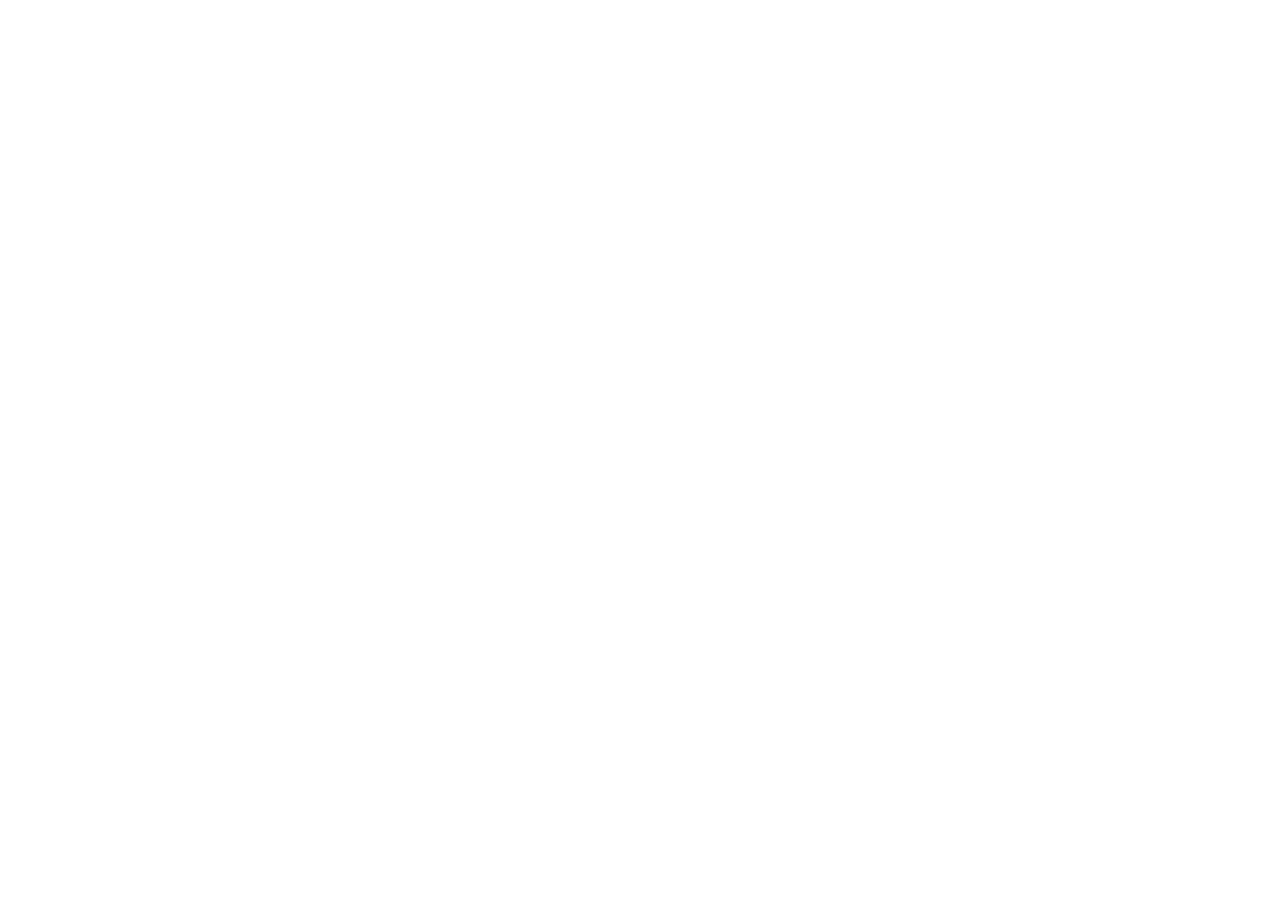
==== about.html @ ed223701 "initial commit" ====
<!DOCTYPE html>
<html lang="en">
  <head>
    <meta charset="UTF-8" />
    <meta http-equiv="X-UA-Compatible" content="IE=edge" />
    <meta name="viewport" content="width=device-width, initial-scale=1.0" />
    <title>Document</title>
  </head>
  <body></body>
</html>
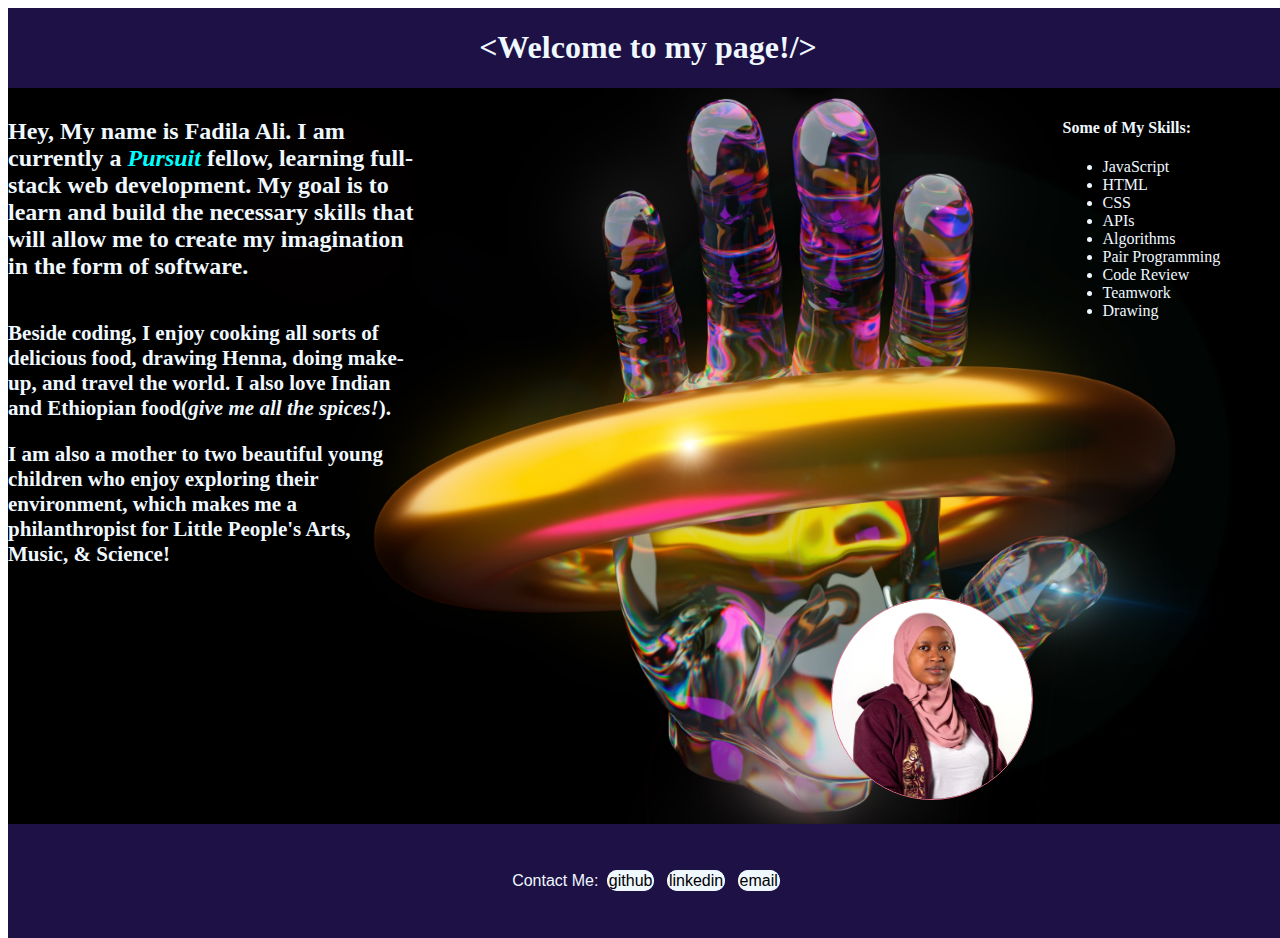
==== commit 463fa588: "printing the name and map of countries" ====
--- a/about.html
+++ b/about.html
@@ -4,7 +4,67 @@
     <meta charset="UTF-8" />
     <meta http-equiv="X-UA-Compatible" content="IE=edge" />
     <meta name="viewport" content="width=device-width, initial-scale=1.0" />
-    <title>Document</title>
+    <link rel="stylesheet" href="./styleme.css" />
+    <title>Fadila Portfolio</title>
   </head>
-  <body></body>
+  <body>
+    <div class="all">
+      <header class="header">
+        <h1 class="blink">&#60;Welcome to my page!&#47;&#62;</h1>
+      </header>
+      <main class="content">
+        <div class="photo">
+          <img
+            src="./Pursuit_9.1_-_Fadila_Ali209 copy.jpg"
+            alt="A picture of Fadila"
+          />
+        </div>
+        <div class="bio">
+          <h2>
+            Hey, My name is Fadila Ali. I am currently a
+            <a href="https://www.pursuit.org/">Pursuit</a> fellow, learning
+            full-stack web development. My goal is to learn and build the
+            necessary skills that will allow me to create my imagination in the
+            form of software.
+          </h2>
+        </div>
+        <div class="more-bio">
+          <h3>
+            Beside coding, I enjoy cooking all sorts of delicious food, drawing
+            Henna, doing make-up, and travel the world. I also love Indian and
+            Ethiopian food(<i>give me all the spices!</i>).
+          </h3>
+          <h3>
+            I am also a mother to two beautiful young children who enjoy
+            exploring their environment, which makes me a philanthropist for
+            Little People's Arts, Music, & Science!
+          </h3>
+        </div>
+      </main>
+      <aside class="side">
+        <h4>Some of My Skills:</h4>
+        <ul>
+          <li>JavaScript</li>
+          <li>HTML</li>
+          <li>CSS</li>
+          <li>APIs</li>
+          <li>Algorithms</li>
+          <li>Pair Programming</li>
+          <li>Code Review</li>
+          <li>Teamwork</li>
+          <li>Drawing</li>
+        </ul>
+      </aside>
+      <footer class="footer">
+        <p>
+          Contact Me:
+          <a href="https://github.com/">github</a>
+          <a href="https://www.linkedin.com/in/fadila-ali-574b13183/"
+            >linkedin</a
+          >
+          <a href="mailto: fadilaali@pursuit.org">email</a>
+        </p>
+      </footer>
+    </div>
+  </body>
 </html>
--- a/styleme.css
+++ b/styleme.css
@@ -0,0 +1,127 @@
+body {
+  /* border: 2px solid black; */
+}
+
+/* the div that contain all page content */
+.all {
+  background-image: url(./axel-ruffini-iulnjpZyWnc-unsplash.jpg);
+  background-repeat: no-repeat;
+  background-position: left center;
+  background-size: cover;
+  display: grid;
+  grid-template-columns: 1fr 3.5fr 1fr;
+  grid-gap: 10px 20px;
+  grid-template-areas:
+    "header header header"
+    "content content side"
+    "footer footer footer";
+  grid-template-rows: 0.5fr 3fr 0.5fr;
+  margin-right: auto;
+  margin-left: auto;
+  /* padding: 1em; */
+  height: 100vh;
+  width: 100vw;
+  color: aliceblue;
+  font-family: "Monaco";
+}
+
+/* welcome */
+.header {
+  /* border: 1px solid #1d1145; */
+  grid-area: header;
+  background-color: #1d1145;
+  font-family: "Monaco";
+  color: aliceblue;
+  text-align: center;
+}
+
+/* for main content */
+.content {
+  /* border: 1px solid #e76d89; */
+  grid-area: content;
+  display: grid;
+  /* background-image: linear-gradient(#f2a1a1, #e76d89); */
+  display: grid;
+  grid-template-columns: 1fr 1fr;
+  /* grid-template-rows: 1fr 1fr 1fr; */
+  grid-template-areas:
+    "bio ."
+    "more .";
+}
+
+/* for skills */
+.side {
+  /* border: 1px solid #0db4b9; */
+  grid-area: side;
+  /* background-color: #0db4b9; */
+  /* font-family: Arial, Helvetica, sans-serif; */
+}
+
+/* for contact info */
+.footer {
+  font-family: Arial, Helvetica, sans-serif;
+  grid-area: footer;
+  background-color: #1d1145;
+  color: aliceblue;
+  text-align: center;
+  padding: 2em;
+}
+
+.photo {
+  text-align: left;
+  grid-area: photo;
+}
+
+img {
+  height: 200px;
+  width: 200px;
+  border-radius: 50%;
+  border: 1px solid #e76d89;
+  margin: 10px;
+  /* margin-left: auto; */
+}
+
+p a {
+  background-color: aliceblue;
+  border: 2px solid aliceblue;
+  border-radius: 20px;
+  margin: 4px;
+  color: black;
+  text-decoration-line: none;
+}
+
+h2 a {
+  text-decoration-line: none;
+  font-style: italic;
+  color: aqua;
+}
+
+.bio {
+  grid-area: bio;
+  margin: auto;
+  text-align: left;
+  /* background-color: #e76d89; */
+}
+
+.more-bio {
+  grid-area: more;
+  margin: auto;
+  font-size: large;
+}
+
+/* Make my contact info Links hover */
+p a:hover {
+  background-color: beige;
+  color: aqua;
+}
+
+/* Make the Header text Blink */
+.blink {
+  animation: blinker 3s linear infinite;
+}
+
+@keyframes blinker {
+  50% {
+    opacity: 0;
+  }
+}
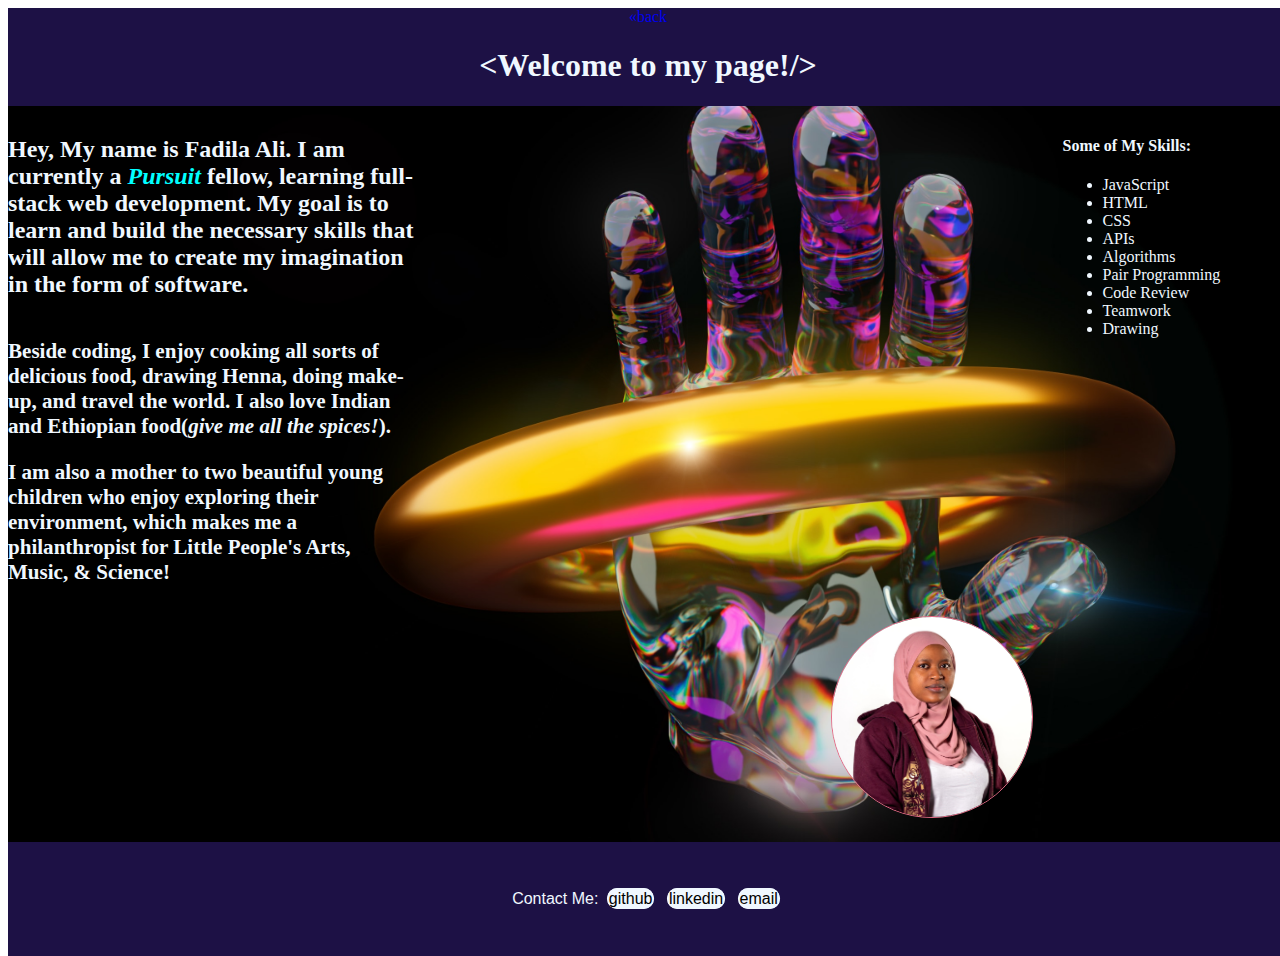
==== commit f83f9788: "almost done" ====
--- a/about.html
+++ b/about.html
@@ -10,13 +10,14 @@
   <body>
     <div class="all">
       <header class="header">
+        <a href="./index.html">&#171;back</a>
         <h1 class="blink">&#60;Welcome to my page!&#47;&#62;</h1>
       </header>
       <main class="content">
         <div class="photo">
           <img
             src="./Pursuit_9.1_-_Fadila_Ali209 copy.jpg"
-            alt="A picture of Fadila"
+            alt="A picture of Fadila Ali"
           />
         </div>
         <div class="bio">
--- a/styleme.css
+++ b/styleme.css
@@ -1,7 +1,3 @@
-body {
-  /* border: 2px solid black; */
-}
-
 /* the div that contain all page content */
 .all {
   background-image: url(./axel-ruffini-iulnjpZyWnc-unsplash.jpg);
@@ -115,6 +111,11 @@
   color: aqua;
 }
 
+header a {
+  text-decoration-line: none;
+  text-align: left;
+}
+
 /* Make the Header text Blink */
 .blink {
   animation: blinker 3s linear infinite;
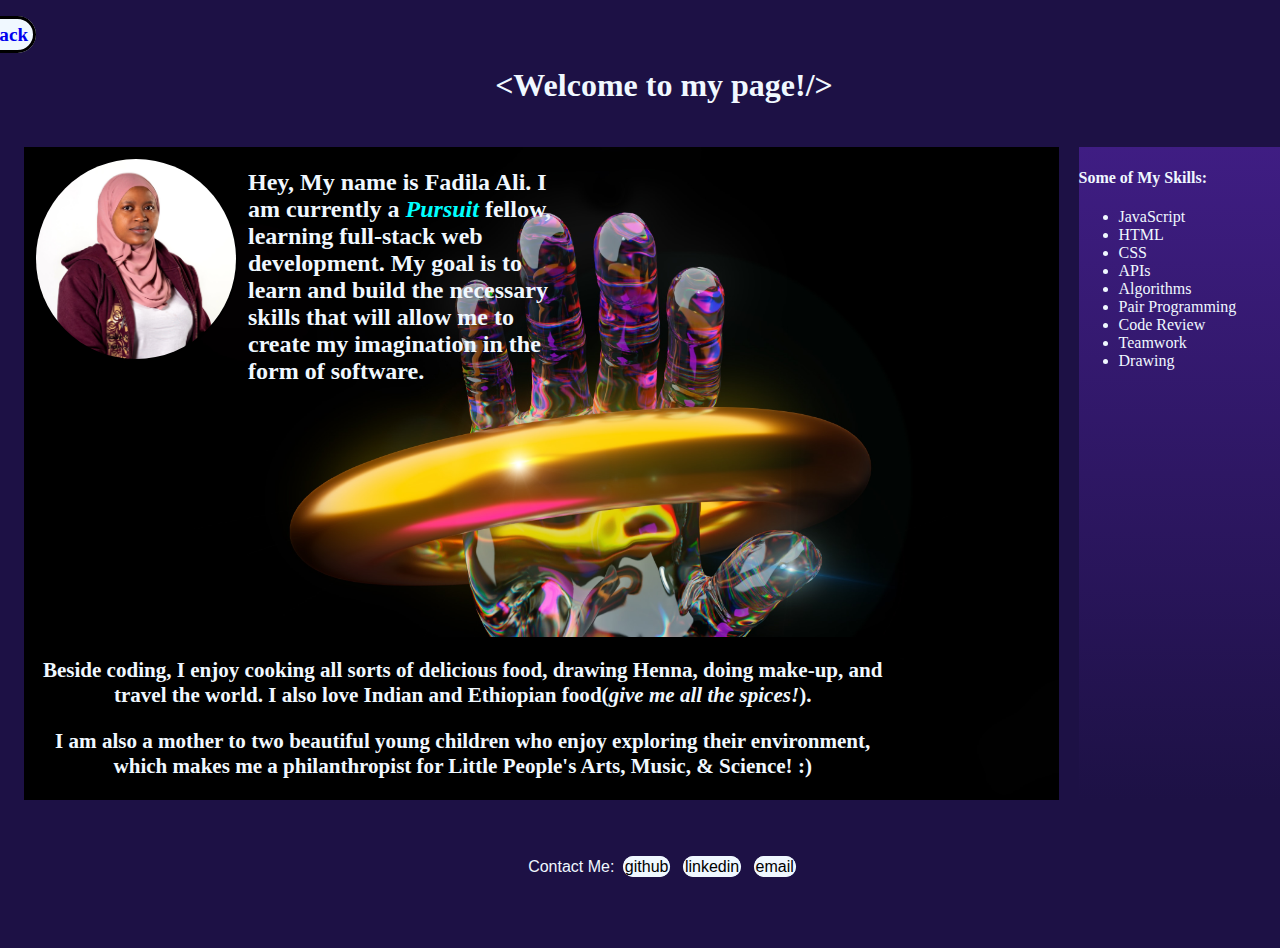
==== commit cbe95654: "some CSS" ====
--- a/about.html
+++ b/about.html
@@ -10,7 +10,7 @@
   <body>
     <div class="all">
       <header class="header">
-        <a href="./index.html">&#171;back</a>
+        <a href="./index.html">&#171;&#8212;back</a>
         <h1 class="blink">&#60;Welcome to my page!&#47;&#62;</h1>
       </header>
       <main class="content">
@@ -38,7 +38,7 @@
           <h3>
             I am also a mother to two beautiful young children who enjoy
             exploring their environment, which makes me a philanthropist for
-            Little People's Arts, Music, & Science!
+            Little People's Arts, Music, & Science! :)
           </h3>
         </div>
       </main>
--- a/styleme.css
+++ b/styleme.css
@@ -1,9 +1,10 @@
+body {
+  /* background-color: #1d1145; */
+  background-image: linear-gradient(#1d1145, #1d1145);
+}
+
 /* the div that contain all page content */
 .all {
-  background-image: url(./axel-ruffini-iulnjpZyWnc-unsplash.jpg);
-  background-repeat: no-repeat;
-  background-position: left center;
-  background-size: cover;
   display: grid;
   grid-template-columns: 1fr 3.5fr 1fr;
   grid-gap: 10px 20px;
@@ -11,10 +12,10 @@
     "header header header"
     "content content side"
     "footer footer footer";
-  grid-template-rows: 0.5fr 3fr 0.5fr;
+  grid-template-rows: 1fr 3.5fr 1fr;
   margin-right: auto;
   margin-left: auto;
-  /* padding: 1em; */
+  padding: 1em;
   height: 100vh;
   width: 100vw;
   color: aliceblue;
@@ -23,7 +24,6 @@
 
 /* welcome */
 .header {
-  /* border: 1px solid #1d1145; */
   grid-area: header;
   background-color: #1d1145;
   font-family: "Monaco";
@@ -33,24 +33,23 @@
 
 /* for main content */
 .content {
-  /* border: 1px solid #e76d89; */
+  background-image: url(./axel-ruffini-iulnjpZyWnc-unsplash.jpg);
+  background-repeat: no-repeat;
+  background-position: left center;
+  background-size: cover;
   grid-area: content;
   display: grid;
-  /* background-image: linear-gradient(#f2a1a1, #e76d89); */
-  display: grid;
-  grid-template-columns: 1fr 1fr;
-  /* grid-template-rows: 1fr 1fr 1fr; */
+  grid-template-columns: 1fr 2fr 2fr 1fr;
+  grid-template-rows: 3fr 0.5fr;
   grid-template-areas:
-    "bio ."
-    "more .";
+    "img bio ."
+    "more more more";
 }
 
 /* for skills */
 .side {
-  /* border: 1px solid #0db4b9; */
   grid-area: side;
-  /* background-color: #0db4b9; */
-  /* font-family: Arial, Helvetica, sans-serif; */
+  background-image: linear-gradient(#3f1d83, #1d1145);
 }
 
 /* for contact info */
@@ -63,20 +62,32 @@
   padding: 2em;
 }
 
+/* profile img div */
 .photo {
   text-align: left;
-  grid-area: photo;
 }
 
+/* my profile img */
 img {
+  grid-area: img;
+  margin: 10px;
+  border: 2px solid black;
+  border-radius: 50%;
+  display: block;
+  width: 200px;
   height: 200px;
-  width: 200px;
-  border-radius: 50%;
-  border: 1px solid #e76d89;
-  margin: 10px;
-  /* margin-left: auto; */
+  transition: width 2s, height 2s, background-color 2s, transform 2s;
 }
 
+img:hover {
+  border: 3px solid #efcf2f;
+  width: 350px;
+  height: 350px;
+  transform: rotate(180deg);
+}
+/* done */
+
+/* contact info a tags */
 p a {
   background-color: aliceblue;
   border: 2px solid aliceblue;
@@ -85,6 +96,7 @@
   color: black;
   text-decoration-line: none;
 }
+/* done */
 
 h2 a {
   text-decoration-line: none;
@@ -94,15 +106,17 @@
 
 .bio {
   grid-area: bio;
-  margin: auto;
+  margin-top: 2px;
   text-align: left;
-  /* background-color: #e76d89; */
 }
 
 .more-bio {
   grid-area: more;
   margin: auto;
   font-size: large;
+  padding-left: 5px;
+  text-align: center;
+  background-color: black;
 }
 
 /* Make my contact info Links hover */
@@ -111,10 +125,28 @@
   color: aqua;
 }
 
+/* the link that take user back to the main page */
 header a {
   text-decoration-line: none;
   text-align: left;
+  position: relative;
+  right: 650px;
+  background-color: aliceblue;
+  border-radius: 20px;
+  font-size: larger;
+  font-weight: 700;
+  padding: 5px;
+  margin-right: 40px;
+  border: 3px solid black;
 }
+
+header a:hover {
+  color: aqua;
+  width: 30px;
+  height: 40px;
+  background-color: #fff5d7;
+}
+/* done */
 
 /* Make the Header text Blink */
 .blink {
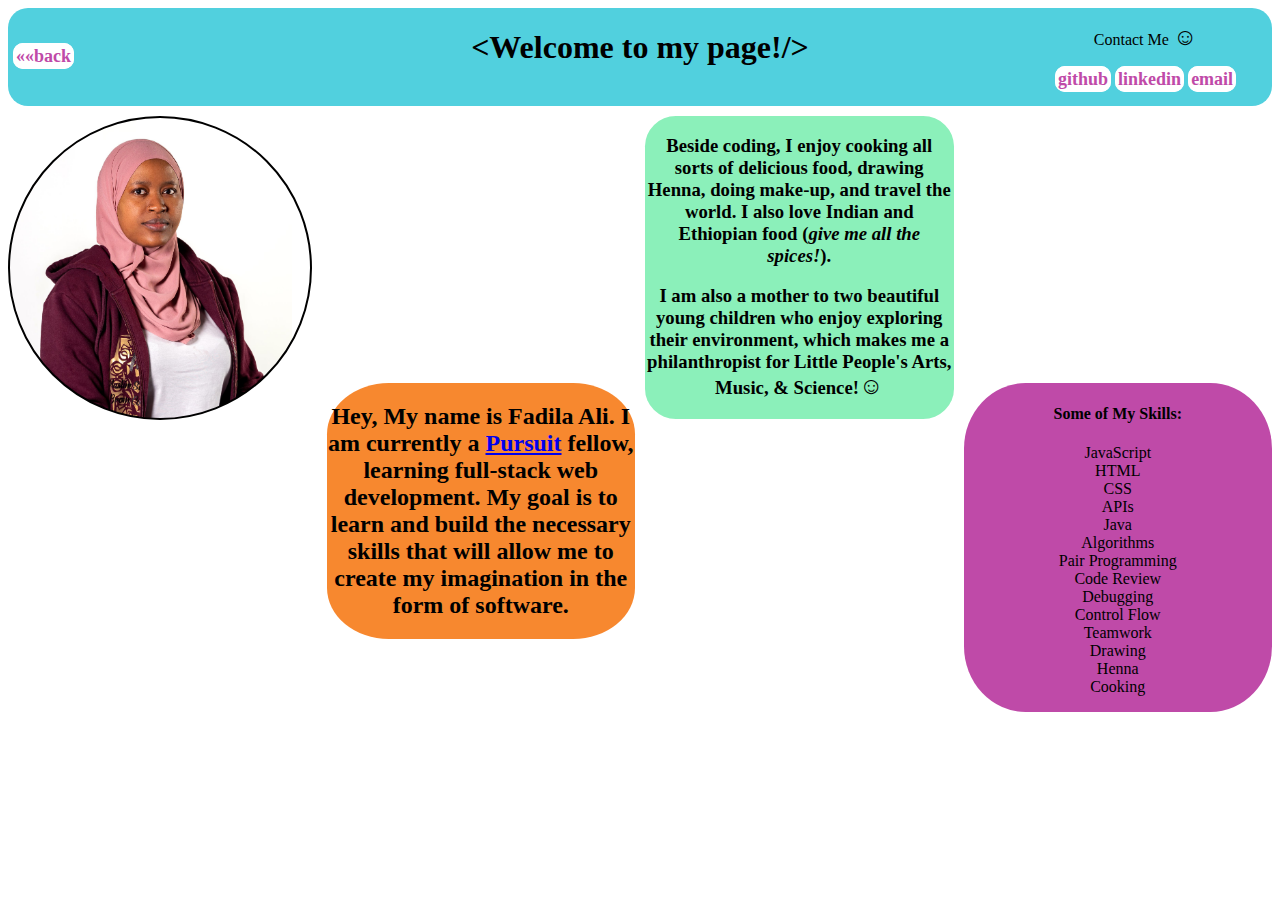
==== commit a4d11802: "final work before submission" ====
--- a/about.html
+++ b/about.html
@@ -9,63 +9,67 @@
   </head>
   <body>
     <div class="all">
-      <header class="header">
-        <a href="./index.html">&#171;&#8212;back</a>
-        <h1 class="blink">&#60;Welcome to my page!&#47;&#62;</h1>
+      <header>
+        <div>
+          <h1 class="blink">&#60;Welcome to my page!&#47;&#62;</h1>
+        </div>
+        <div class="goback">
+          <a href="./index.html">&#171;&#171;back</a>
+        </div>
+        <div class="contact">
+          <p>
+            Contact Me <span>&#9786;</span>
+            <br />
+            <br />
+            <a href="https://github.com/">github</a>
+            <a href="https://www.linkedin.com/in/fadila-ali-574b13183/"
+              >linkedin</a
+            >
+            <a href="mailto: fadilaali@pursuit.org">email</a>
+          </p>
+        </div>
       </header>
-      <main class="content">
-        <div class="photo">
-          <img
-            src="./Pursuit_9.1_-_Fadila_Ali209 copy.jpg"
-            alt="A picture of Fadila Ali"
-          />
-        </div>
-        <div class="bio">
-          <h2>
-            Hey, My name is Fadila Ali. I am currently a
-            <a href="https://www.pursuit.org/">Pursuit</a> fellow, learning
-            full-stack web development. My goal is to learn and build the
-            necessary skills that will allow me to create my imagination in the
-            form of software.
-          </h2>
-        </div>
-        <div class="more-bio">
-          <h3>
-            Beside coding, I enjoy cooking all sorts of delicious food, drawing
-            Henna, doing make-up, and travel the world. I also love Indian and
-            Ethiopian food(<i>give me all the spices!</i>).
-          </h3>
-          <h3>
-            I am also a mother to two beautiful young children who enjoy
-            exploring their environment, which makes me a philanthropist for
-            Little People's Arts, Music, & Science! :)
-          </h3>
-        </div>
-      </main>
-      <aside class="side">
+      <div class="profile"></div>
+      <div class="bio">
+        <h2>
+          Hey, My name is Fadila Ali. I am currently a
+          <a href="https://www.pursuit.org/">Pursuit</a> fellow, learning
+          full-stack web development. My goal is to learn and build the
+          necessary skills that will allow me to create my imagination in the
+          form of software.
+        </h2>
+      </div>
+      <div class="more-bio">
+        <h3>
+          Beside coding, I enjoy cooking all sorts of delicious food, drawing
+          Henna, doing make-up, and travel the world. I also love Indian and
+          Ethiopian food (<i>give me all the spices!</i>).
+        </h3>
+        <h3>
+          I am also a mother to two beautiful young children who enjoy exploring
+          their environment, which makes me a philanthropist for Little People's
+          Arts, Music, & Science!<span>&#9786;</span>
+        </h3>
+      </div>
+      <div class="skills">
         <h4>Some of My Skills:</h4>
         <ul>
           <li>JavaScript</li>
           <li>HTML</li>
           <li>CSS</li>
           <li>APIs</li>
+          <li>Java</li>
           <li>Algorithms</li>
           <li>Pair Programming</li>
           <li>Code Review</li>
+          <li>Debugging</li>
+          <li>Control Flow</li>
           <li>Teamwork</li>
           <li>Drawing</li>
+          <li>Henna</li>
+          <li>Cooking</li>
         </ul>
-      </aside>
-      <footer class="footer">
-        <p>
-          Contact Me:
-          <a href="https://github.com/">github</a>
-          <a href="https://www.linkedin.com/in/fadila-ali-574b13183/"
-            >linkedin</a
-          >
-          <a href="mailto: fadilaali@pursuit.org">email</a>
-        </p>
-      </footer>
+      </div>
     </div>
   </body>
 </html>
--- a/styleme.css
+++ b/styleme.css
@@ -1,160 +1,229 @@
 body {
-  /* background-color: #1d1145; */
-  background-image: linear-gradient(#1d1145, #1d1145);
-}
-
-/* the div that contain all page content */
+  height: 100vh;
+  text-align: center;
+  color: black;
+  font-family: "Monaco";
+  background-color: #ffffff;
+}
+
+/* a div that contain all that is in the body */
 .all {
   display: grid;
-  grid-template-columns: 1fr 3.5fr 1fr;
-  grid-gap: 10px 20px;
+  grid-template-columns: 1fr 1fr 1fr 1fr;
+  grid-template-rows: 0.1fr 0.5fr 0.5fr 0.5fr;
+  grid-gap: 10px 10px;
   grid-template-areas:
-    "header header header"
-    "content content side"
-    "footer footer footer";
-  grid-template-rows: 1fr 3.5fr 1fr;
-  margin-right: auto;
-  margin-left: auto;
-  padding: 1em;
+    "header header header header"
+    "profile . more ."
+    "profile bio more skills"
+    ". bio . skills";
   height: 100vh;
-  width: 100vw;
-  color: aliceblue;
-  font-family: "Monaco";
-}
-
-/* welcome */
-.header {
+}
+
+/*---------------------------------------------*/
+
+/* header */
+header {
   grid-area: header;
-  background-color: #1d1145;
-  font-family: "Monaco";
-  color: aliceblue;
-  text-align: center;
-}
-
-/* for main content */
-.content {
-  background-image: url(./axel-ruffini-iulnjpZyWnc-unsplash.jpg);
+  display: grid;
+  grid-template-columns: 1fr 3fr 1fr;
+  grid-template-areas: "goback blink contact";
+  background-color: #51d0de;
+  border-radius: 20px;
+}
+
+/*---------------------------------------------*/
+
+/* link to go back to other page */
+.goback {
+  grid-area: goback;
+  text-align: justify;
+  font-size: xx-large;
+  margin-top: 25px;
+  margin-left: 5px;
+}
+
+/*---------------------------------------------*/
+
+header a {
+  text-decoration-line: none;
+  color: #bf4aa8;
+  font-size: large;
+  font-weight: 600;
+  padding: 0;
+  border: 3px solid #ffffff;
+  border-radius: 10px;
+  background-color: #ffffff;
+}
+
+a:hover {
+  color: aqua;
+  width: 30px;
+  height: 40px;
+  background-color: aliceblue;
+}
+*/
+/*---------------------------------------------*/
+
+/* welcome header */
+.welcome {
+  grid-area: welcome;
+}
+/* Make the Header text Blink */
+h1 {
+  animation: blinker 3s linear infinite;
+}
+
+@keyframes blinker {
+  50% {
+    opacity: 0;
+  }
+}
+
+/*---------------------------------------------*/
+
+/* social media contact info */
+.contact {
+  grid-area: contact;
+}
+
+/*---------------------------------------------*/
+
+/* profile picture */
+.profile {
+  grid-area: profile;
+  background-image: url(./Pursuit_9.1_-_Fadila_Ali209\ copy.jpg);
+  background-size: contain;
   background-repeat: no-repeat;
-  background-position: left center;
-  background-size: cover;
-  grid-area: content;
-  display: grid;
-  grid-template-columns: 1fr 2fr 2fr 1fr;
-  grid-template-rows: 3fr 0.5fr;
-  grid-template-areas:
-    "img bio ."
-    "more more more";
-}
-
-/* for skills */
-.side {
-  grid-area: side;
-  background-image: linear-gradient(#3f1d83, #1d1145);
-}
-
-/* for contact info */
-.footer {
-  font-family: Arial, Helvetica, sans-serif;
-  grid-area: footer;
-  background-color: #1d1145;
-  color: aliceblue;
-  text-align: center;
-  padding: 2em;
-}
-
-/* profile img div */
-.photo {
-  text-align: left;
-}
-
-/* my profile img */
-img {
-  grid-area: img;
-  margin: 10px;
+}
+.profile {
   border: 2px solid black;
   border-radius: 50%;
   display: block;
-  width: 200px;
-  height: 200px;
+  width: 300px;
+  height: 300px;
   transition: width 2s, height 2s, background-color 2s, transform 2s;
 }
 
-img:hover {
-  border: 3px solid #efcf2f;
+.profile:hover {
+  border: 3px solid #feb300;
   width: 350px;
   height: 350px;
-  transform: rotate(180deg);
-}
-/* done */
-
-/* contact info a tags */
-p a {
-  background-color: aliceblue;
-  border: 2px solid aliceblue;
-  border-radius: 20px;
-  margin: 4px;
-  color: black;
-  text-decoration-line: none;
-}
-/* done */
-
-h2 a {
-  text-decoration-line: none;
-  font-style: italic;
-  color: aqua;
-}
-
+  transform: rotate(360deg);
+}
+
+/*---------------------------------------------*/
+
+/* code related bio */
 .bio {
   grid-area: bio;
-  margin-top: 2px;
-  text-align: left;
-}
-
+  background-color: #f7882f;
+  border-radius: 20%;
+  width: fit-content;
+  block-size: fit-content;
+}
+
+/*---------------------------------------------*/
+
+/* other hubbies related bio */
 .more-bio {
   grid-area: more;
-  margin: auto;
-  font-size: large;
-  padding-left: 5px;
+  background-color: #8bf0ba;
+  border-radius: 10%;
+  width: fit-content;
+  block-size: fit-content;
+}
+
+/*---------------------------------------------*/
+
+/* some skills */
+.skills {
+  grid-area: skills;
+  background-color: #bf4aa8;
+  border-radius: 20%;
+  width: -moz-fit-content;
+  height: -moz-fit-content;
+  block-size: fit-content;
   text-align: center;
-  background-color: black;
-}
-
-/* Make my contact info Links hover */
-p a:hover {
-  background-color: beige;
-  color: aqua;
-}
-
-/* the link that take user back to the main page */
-header a {
-  text-decoration-line: none;
-  text-align: left;
-  position: relative;
-  right: 650px;
-  background-color: aliceblue;
-  border-radius: 20px;
-  font-size: larger;
-  font-weight: 700;
-  padding: 5px;
-  margin-right: 40px;
-  border: 3px solid black;
-}
-
-header a:hover {
-  color: aqua;
-  width: 30px;
-  height: 40px;
-  background-color: #fff5d7;
-}
-/* done */
-
-/* Make the Header text Blink */
-.blink {
-  animation: blinker 3s linear infinite;
-}
-
-@keyframes blinker {
-  50% {
-    opacity: 0;
-  }
-}
+}
+li {
+  list-style-type: none;
+}
+ul {
+  padding-left: 0;
+}
+
+span {
+  font-size: x-large;
+}
+
+/*---------------------------------------------*/
+
+@media (max-width: 1230px) {
+  .all {
+    display: grid;
+    grid-template-columns: 1fr 1fr;
+    grid-template-rows: 0.1fr 0.5fr 0.5fr;
+    grid-gap: 10px 10px;
+    grid-template-areas:
+      "header header"
+      "profile bio"
+      "more skills";
+    height: 100vh;
+  }
+  header {
+    grid-area: header;
+    display: grid;
+    grid-template-columns: 1fr;
+    grid-template-rows: 0.1fr 0.5fr 0.1fr;
+    grid-template-areas:
+      "goback goback goback"
+      "blink blink blink"
+      "contact contact contact";
+    background-color: #51d0de;
+    border-radius: 20px;
+  }
+  .bio {
+    border-radius: 0%;
+  }
+  .more-bio {
+    border-radius: 0%;
+  }
+  .skills {
+    border-radius: 0%;
+  }
+}
+
+@media (max-width: 800px) {
+  .all {
+    display: grid;
+    grid-template-columns: 1fr 1fr;
+    grid-template-rows: 0.1fr 0.1fr 0.5fr 0.5fr 0.5fr;
+    grid-gap: 10px 10px;
+    grid-template-areas:
+      "header header"
+      "profile profile"
+      "bio bio"
+      "more more"
+      "skills skills";
+    height: 100vh;
+  }
+  .profile {
+    margin-left: 255px;
+  }
+  .profile {
+    border: 2px solid black;
+    border-radius: 50%;
+    display: block;
+    width: 200px;
+    height: 200px;
+    transition: width 2s, height 2s, background-color 2s, transform 2s;
+  }
+
+  .profile:hover {
+    border: 3px solid #feb300;
+    width: 250px;
+    height: 250px;
+    transform: rotate(360deg);
+  }
+}
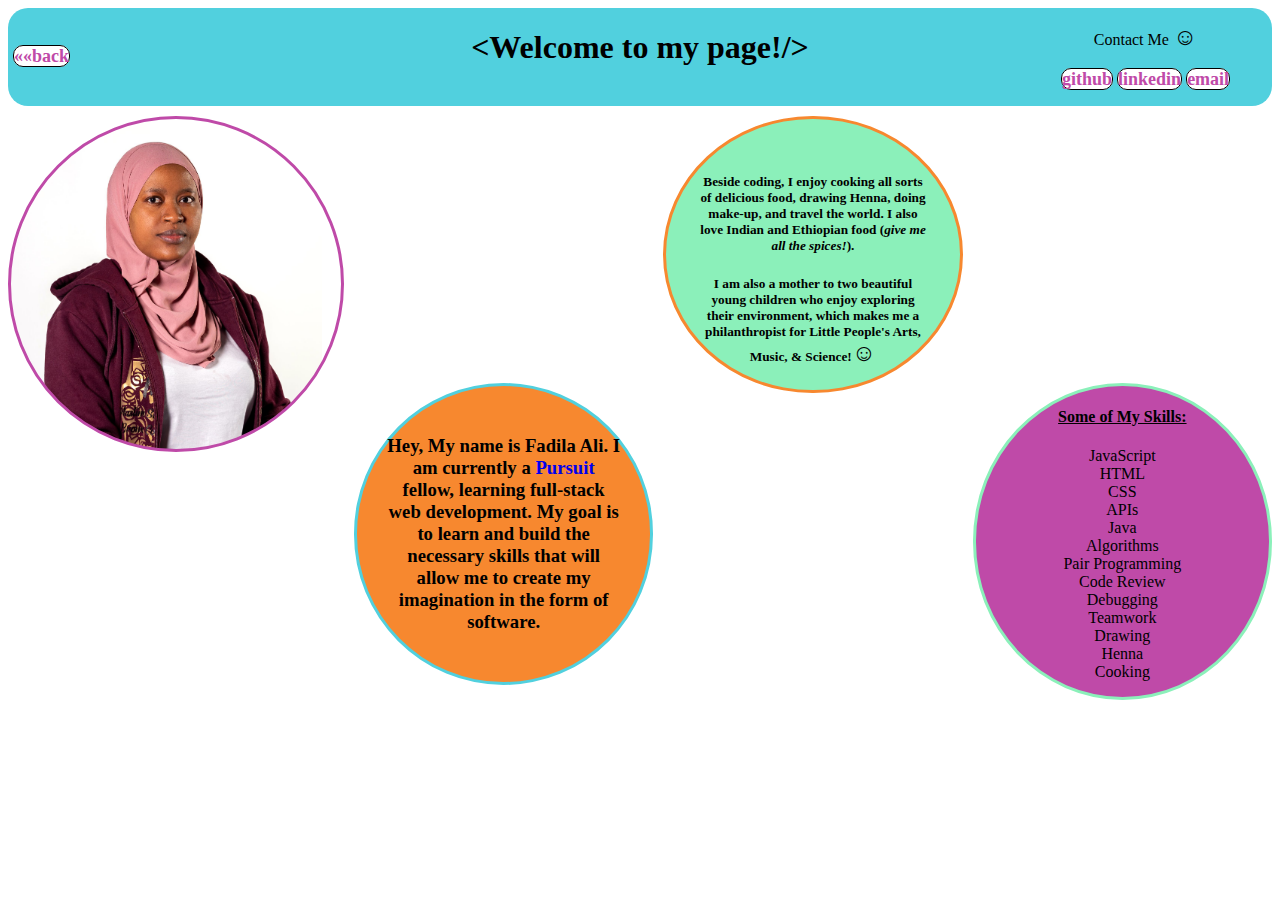
==== commit 761a5647: "This is for Submission" ====
--- a/about.html
+++ b/about.html
@@ -31,25 +31,25 @@
       </header>
       <div class="profile"></div>
       <div class="bio">
-        <h2>
+        <h3>
           Hey, My name is Fadila Ali. I am currently a
           <a href="https://www.pursuit.org/">Pursuit</a> fellow, learning
           full-stack web development. My goal is to learn and build the
           necessary skills that will allow me to create my imagination in the
           form of software.
-        </h2>
+        </h3>
       </div>
       <div class="more-bio">
-        <h3>
+        <h5>
           Beside coding, I enjoy cooking all sorts of delicious food, drawing
           Henna, doing make-up, and travel the world. I also love Indian and
           Ethiopian food (<i>give me all the spices!</i>).
-        </h3>
-        <h3>
+        </h5>
+        <h5>
           I am also a mother to two beautiful young children who enjoy exploring
           their environment, which makes me a philanthropist for Little People's
           Arts, Music, & Science!<span>&#9786;</span>
-        </h3>
+        </h5>
       </div>
       <div class="skills">
         <h4>Some of My Skills:</h4>
@@ -63,7 +63,6 @@
           <li>Pair Programming</li>
           <li>Code Review</li>
           <li>Debugging</li>
-          <li>Control Flow</li>
           <li>Teamwork</li>
           <li>Drawing</li>
           <li>Henna</li>
--- a/styleme.css
+++ b/styleme.css
@@ -1,7 +1,7 @@
 body {
   height: 100vh;
   text-align: center;
-  color: black;
+  color: #000000;
   font-family: "Monaco";
   background-color: #ffffff;
 }
@@ -51,12 +51,12 @@
   font-size: large;
   font-weight: 600;
   padding: 0;
-  border: 3px solid #ffffff;
+  border: 1px solid #000000;
   border-radius: 10px;
   background-color: #ffffff;
 }
 
-a:hover {
+header a:hover {
   color: aqua;
   width: 30px;
   height: 40px;
@@ -97,11 +97,11 @@
   background-repeat: no-repeat;
 }
 .profile {
-  border: 2px solid black;
+  border: 3px solid #bf4aa8;
   border-radius: 50%;
   display: block;
-  width: 300px;
-  height: 300px;
+  width: 330px;
+  height: 330px;
   transition: width 2s, height 2s, background-color 2s, transform 2s;
 }
 
@@ -118,9 +118,20 @@
 .bio {
   grid-area: bio;
   background-color: #f7882f;
-  border-radius: 20%;
+  border-radius: 50%;
+  text-align: center;
   width: fit-content;
   block-size: fit-content;
+  padding: 10%;
+  border: 3px solid #51d0de;
+}
+
+/* bio Pursuit a tag */
+h3 a {
+  text-decoration-line: none;
+}
+h3 a:hover {
+  color: aqua;
 }
 
 /*---------------------------------------------*/
@@ -129,9 +140,13 @@
 .more-bio {
   grid-area: more;
   background-color: #8bf0ba;
-  border-radius: 10%;
+  text-align: center;
+  border-radius: 50%;
   width: fit-content;
   block-size: fit-content;
+  padding: 11% 11%;
+  padding-bottom: 1px;
+  border: 3px solid #f7882f;
 }
 
 /*---------------------------------------------*/
@@ -140,11 +155,15 @@
 .skills {
   grid-area: skills;
   background-color: #bf4aa8;
-  border-radius: 20%;
+  border-radius: 50%;
   width: -moz-fit-content;
   height: -moz-fit-content;
   block-size: fit-content;
   text-align: center;
+  border: 3px solid #8bf0ba;
+}
+.skills h4 {
+  text-decoration-line: underline;
 }
 li {
   list-style-type: none;
@@ -184,13 +203,14 @@
     border-radius: 20px;
   }
   .bio {
-    border-radius: 0%;
+    border-radius: 50%;
   }
   .more-bio {
-    border-radius: 0%;
+    border-radius: 50%;
+    padding: 10%;
   }
   .skills {
-    border-radius: 0%;
+    border-radius: 50%;
   }
 }
 
@@ -226,4 +246,13 @@
     height: 250px;
     transform: rotate(360deg);
   }
-}
+  .bio {
+    border-radius: 0%;
+  }
+  .more-bio {
+    border-radius: 0%;
+  }
+  .skills {
+    border-radius: 0%;
+  }
+}
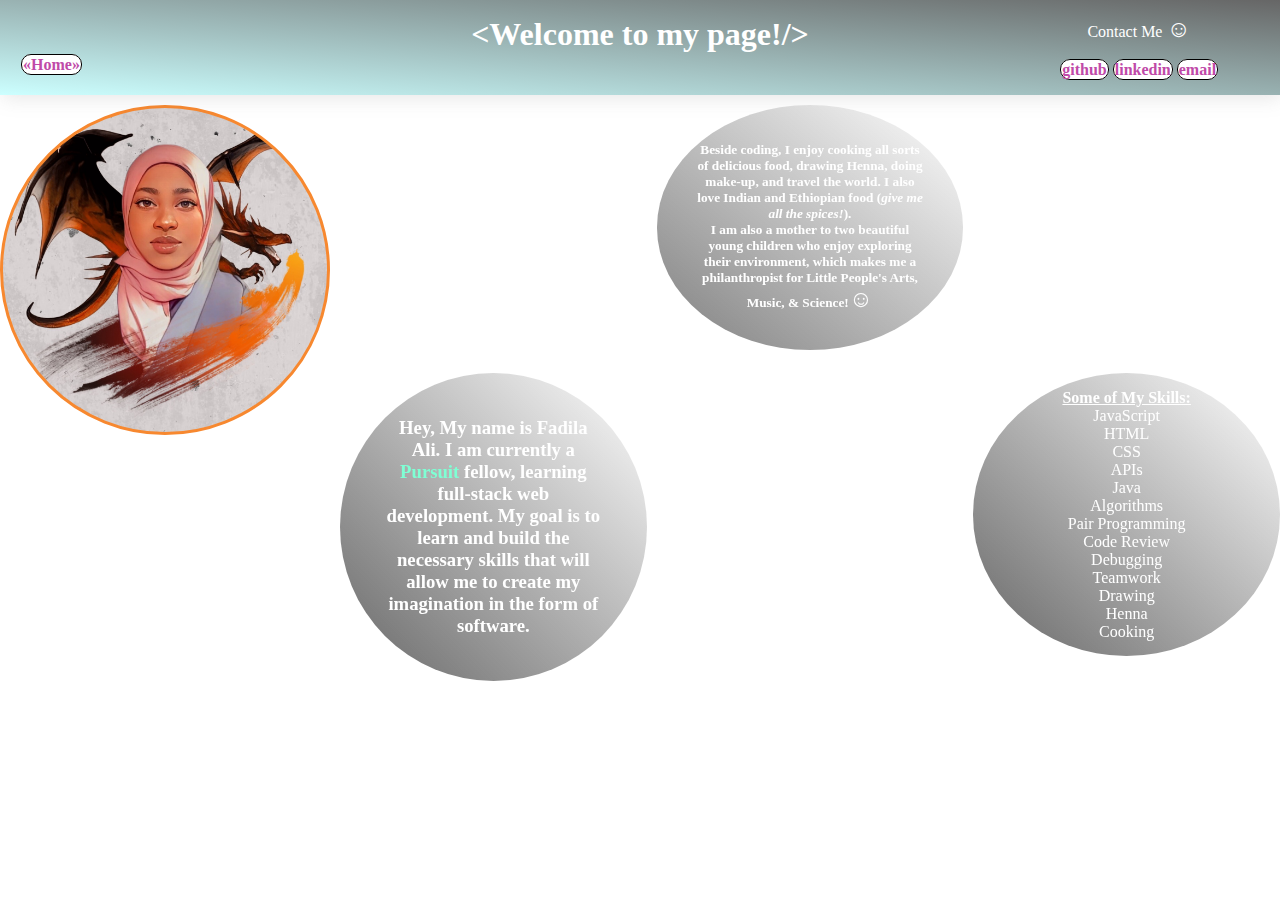
==== commit 26d15bde: "css glass impression" ====
--- a/about.html
+++ b/about.html
@@ -14,7 +14,7 @@
           <h1 class="blink">&#60;Welcome to my page!&#47;&#62;</h1>
         </div>
         <div class="goback">
-          <a href="./index.html">&#171;&#171;back</a>
+          <a href="./index.html">&#171;Home&#187;</a>
         </div>
         <div class="contact">
           <p>
--- a/styleme.css
+++ b/styleme.css
@@ -1,9 +1,22 @@
+* {
+  margin: 0;
+  padding: 0;
+  box-sizing: border-box;
+}
+
 body {
+  overflow: hidden;
   height: 100vh;
   text-align: center;
-  color: #000000;
+  color: #ffffff;
   font-family: "Monaco";
   background-color: #ffffff;
+  background: linear-gradient(
+    to bottom left,
+    rgba(0, 0, 0, 0.9),
+    rgba(0, 0, 0, 0.1)
+  );
+  background-image: url(https://mir-s3-cdn-cf.behance.net/project_modules/1400/04d53f80577741.5cf8b5c84827c.gif);
 }
 
 /* a div that contain all that is in the body */
@@ -28,8 +41,16 @@
   display: grid;
   grid-template-columns: 1fr 3fr 1fr;
   grid-template-areas: "goback blink contact";
-  background-color: #51d0de;
-  border-radius: 20px;
+  /* background-color: #51d0de; */
+  /* border: 3px solid #51d0de; */
+  background: linear-gradient(
+    to bottom left,
+    rgba(0, 0, 0, 0.6),
+    rgba(0, 255, 255, 0.2)
+  );
+  box-shadow: 2px 2px 20px rgba(122, 122, 122, 0.2);
+  padding: 1rem;
+  z-index: 1;
 }
 
 /*---------------------------------------------*/
@@ -48,9 +69,9 @@
 header a {
   text-decoration-line: none;
   color: #bf4aa8;
-  font-size: large;
+  font-size: medium;
   font-weight: 600;
-  padding: 0;
+  padding: 1px;
   border: 1px solid #000000;
   border-radius: 10px;
   background-color: #ffffff;
@@ -77,6 +98,7 @@
 @keyframes blinker {
   50% {
     opacity: 0;
+    color: #bf4aa8;
   }
 }
 
@@ -92,21 +114,22 @@
 /* profile picture */
 .profile {
   grid-area: profile;
-  background-image: url(./Pursuit_9.1_-_Fadila_Ali209\ copy.jpg);
-  background-size: contain;
+  background-image: url(./IMG-1282.jpg);
+  background-size: cover;
+  background-position: 10%;
   background-repeat: no-repeat;
 }
 .profile {
-  border: 3px solid #bf4aa8;
+  border: 3px solid #f7882f;
   border-radius: 50%;
   display: block;
   width: 330px;
   height: 330px;
-  transition: width 2s, height 2s, background-color 2s, transform 2s;
+  transition: width 2s, height 2s, background-color 2s, transform 3s;
 }
 
 .profile:hover {
-  border: 3px solid #feb300;
+  border: 3px solid #f7882f;
   width: 350px;
   height: 350px;
   transform: rotate(360deg);
@@ -117,18 +140,36 @@
 /* code related bio */
 .bio {
   grid-area: bio;
-  background-color: #f7882f;
+  background: linear-gradient(
+    to right top,
+    rgba(0, 0, 0, 0.6),
+    rgba(255, 255, 255, 0.1)
+  );
+  backdrop-filter: blur(2rem);
   border-radius: 50%;
   text-align: center;
   width: fit-content;
   block-size: fit-content;
-  padding: 10%;
-  border: 3px solid #51d0de;
+  padding: 44px;
+  animation: animate 12s linear infinite;
+  box-shadow: 6px 6px 20px rgba(255, 255, 255, 0.1);
+}
+@keyframes animate {
+  0% {
+    transform: translateY(-100px);
+  }
+  50% {
+    transform: translateY(100px);
+  }
+  100% {
+    transform: translateY(-100px);
+  }
 }
 
 /* bio Pursuit a tag */
 h3 a {
   text-decoration-line: none;
+  color: aquamarine;
 }
 h3 a:hover {
   color: aqua;
@@ -139,14 +180,31 @@
 /* other hubbies related bio */
 .more-bio {
   grid-area: more;
-  background-color: #8bf0ba;
   text-align: center;
   border-radius: 50%;
   width: fit-content;
   block-size: fit-content;
-  padding: 11% 11%;
-  padding-bottom: 1px;
-  border: 3px solid #f7882f;
+  padding: 12%;
+  background: linear-gradient(
+    to right top,
+    rgba(0, 0, 0, 0.5),
+    rgba(255, 255, 255, 0.1)
+  );
+  backdrop-filter: blur(20rem);
+  box-shadow: 6px 6px 20px rgba(255, 255, 255, 0.1);
+  animation: animate 8s linear infinite;
+  z-index: 5;
+}
+@keyframes animate {
+  0% {
+    transform: translateY(20px);
+  }
+  50% {
+    transform: translateY(-20px);
+  }
+  100% {
+    transform: translateY(0);
+  }
 }
 
 /*---------------------------------------------*/
@@ -154,14 +212,33 @@
 /* some skills */
 .skills {
   grid-area: skills;
-  background-color: #bf4aa8;
   border-radius: 50%;
   width: -moz-fit-content;
   height: -moz-fit-content;
   block-size: fit-content;
   text-align: center;
-  border: 3px solid #8bf0ba;
-}
+  padding: 5%;
+  background: linear-gradient(
+    to right top,
+    rgba(0, 0, 0, 0.6),
+    rgba(255, 255, 255, 0.1)
+  );
+  animation: animate 18s linear infinite;
+  backdrop-filter: blur(20rem);
+  box-shadow: 6px 6px 20px rgba(255, 255, 255, 0.1);
+}
+@keyframes animate {
+  0% {
+    transform: translateY(-100px);
+  }
+  50% {
+    transform: translateY(100px);
+  }
+  100% {
+    transform: translateY(-100px);
+  }
+}
+
 .skills h4 {
   text-decoration-line: underline;
 }
@@ -178,43 +255,10 @@
 
 /*---------------------------------------------*/
 
-@media (max-width: 1230px) {
-  .all {
-    display: grid;
-    grid-template-columns: 1fr 1fr;
-    grid-template-rows: 0.1fr 0.5fr 0.5fr;
-    grid-gap: 10px 10px;
-    grid-template-areas:
-      "header header"
-      "profile bio"
-      "more skills";
-    height: 100vh;
-  }
-  header {
-    grid-area: header;
-    display: grid;
-    grid-template-columns: 1fr;
-    grid-template-rows: 0.1fr 0.5fr 0.1fr;
-    grid-template-areas:
-      "goback goback goback"
-      "blink blink blink"
-      "contact contact contact";
-    background-color: #51d0de;
-    border-radius: 20px;
-  }
-  .bio {
-    border-radius: 50%;
-  }
-  .more-bio {
-    border-radius: 50%;
-    padding: 10%;
-  }
-  .skills {
-    border-radius: 50%;
-  }
-}
-
-@media (max-width: 800px) {
+@media (max-width: 1200px) {
+  body {
+    overflow: scroll;
+  }
   .all {
     display: grid;
     grid-template-columns: 1fr 1fr;
@@ -247,12 +291,18 @@
     transform: rotate(360deg);
   }
   .bio {
-    border-radius: 0%;
+    border-radius: 20px;
+    box-shadow: 8px 8px 20px rgba(255, 255, 255, 0.2);
+    animation: none;
   }
   .more-bio {
-    border-radius: 0%;
+    border-radius: 20px;
+    box-shadow: 8px 8px 20px rgba(255, 255, 255, 0.2);
+    animation: none;
   }
   .skills {
-    border-radius: 0%;
-  }
-}
+    border-radius: 20px;
+    box-shadow: 8px 8px 20px rgba(255, 255, 255, 0.2);
+    animation: none;
+  }
+}
